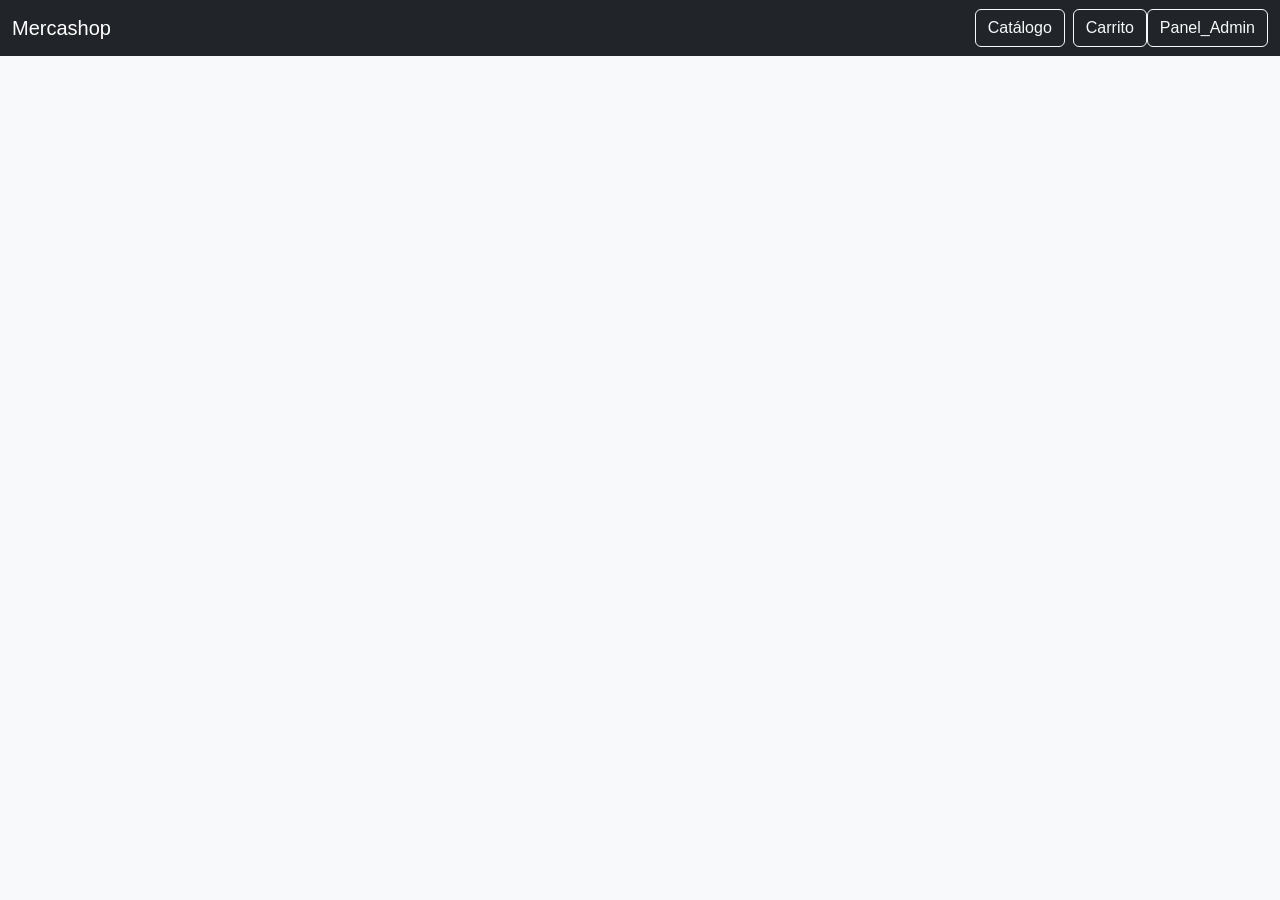
==== web/frontend/index.html @ 200854cc "listo todo panel admin :D" ====
<!DOCTYPE html>
<html lang="es">
<head>
  <meta charset="UTF-8">
  <title>Mercashop - Catálogo</title>
  <link href="https://cdn.jsdelivr.net/npm/bootstrap@5.3.2/dist/css/bootstrap.min.css" rel="stylesheet">
  <link rel="stylesheet" href="css/style.css">
</head>
<body>
  <header class="barra-superior">
    <nav class="navbar navbar-expand-lg navbar-dark bg-dark">
      <div class="container-fluid">
        <a class="navbar-brand" href="#">Mercashop</a>
        <div class="d-flex">
          <button class="btn btn-outline-light me-2" onclick="mostrarCatalogo()">Catálogo</button>
          <button class="btn btn-outline-light" onclick="mostrarCarrito()">Carrito</button>
          <button class="btn btn-outline-light" onclick="window.location.href='admin/login.html'">Panel_Admin</button>
        </div>
      </div>
    </nav>
  </header>
  

  <div class="container mt-4">
    <div id="contenido" class="row">
      <!-- Aquí se cargará catálogo o carrito -->
    </div>
  </div>

  <script src="js/app.js"></script>
  <script src="https://cdn.jsdelivr.net/npm/bootstrap@5.3.2/dist/js/bootstrap.bundle.min.js"></script>
</body>
</html>
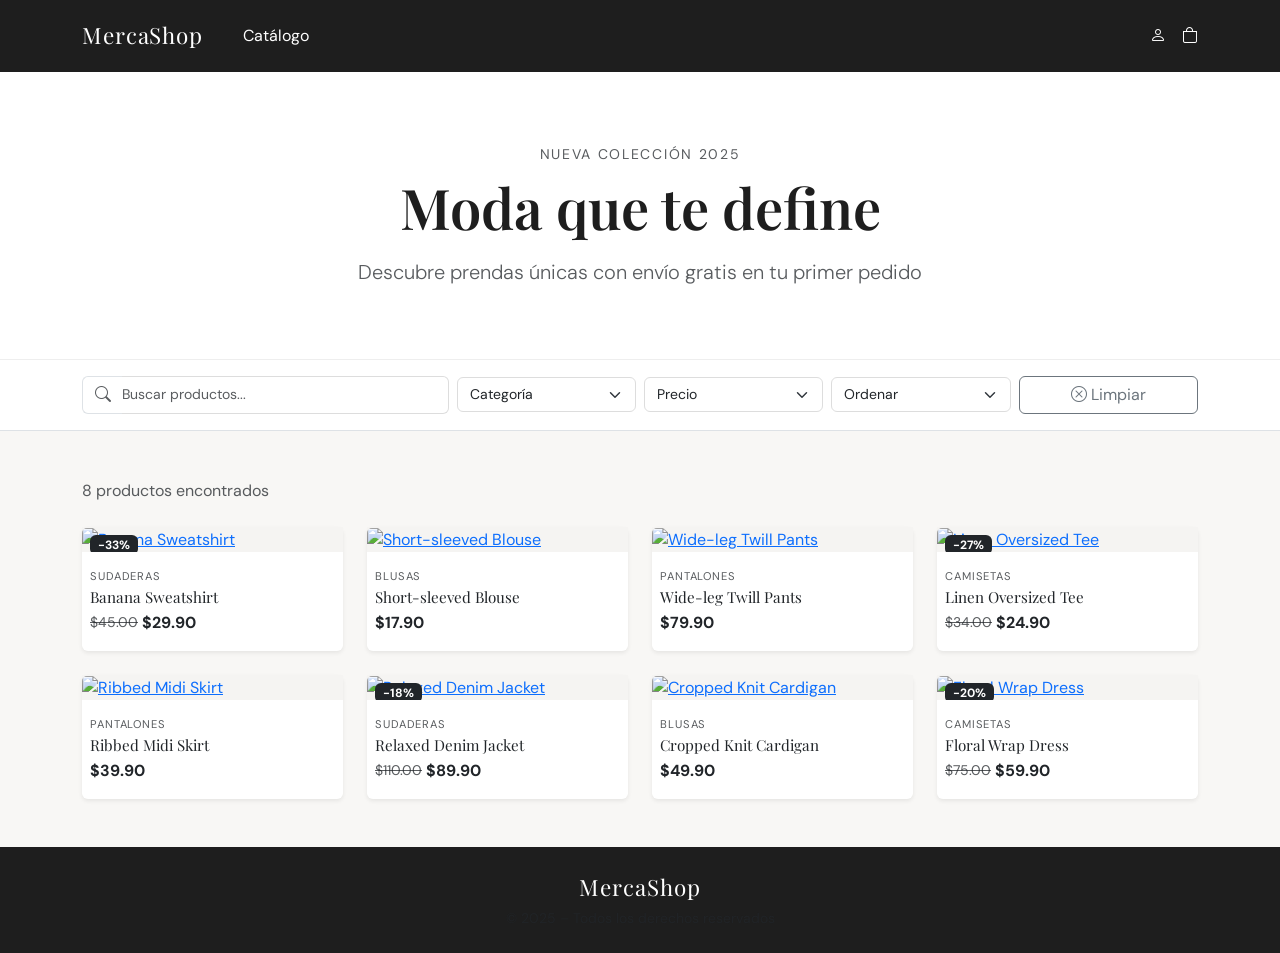
==== commit 85263ff8: "Merge pull Jesus0805 crear frontend del cliente web" ====
--- a/web/frontend/index.html
+++ b/web/frontend/index.html
@@ -1,33 +1,130 @@
 <!DOCTYPE html>
 <html lang="es">
 <head>
-  <meta charset="UTF-8">
-  <title>Mercashop - Catálogo</title>
-  <link href="https://cdn.jsdelivr.net/npm/bootstrap@5.3.2/dist/css/bootstrap.min.css" rel="stylesheet">
-  <link rel="stylesheet" href="css/style.css">
+  <meta charset="UTF-8" />
+  <meta name="viewport" content="width=device-width, initial-scale=1.0"/>
+  <title>MercaShop – Catálogo</title>
+  <link rel="preconnect" href="https://fonts.googleapis.com"/>
+  <link href="https://fonts.googleapis.com/css2?family=Playfair+Display:wght@400;600;700&family=DM+Sans:wght@300;400;500&display=swap" rel="stylesheet"/>
+  <link href="https://cdn.jsdelivr.net/npm/bootstrap@5.3.3/dist/css/bootstrap.min.css" rel="stylesheet"/>
+  <link href="https://cdn.jsdelivr.net/npm/bootstrap-icons@1.11.3/font/bootstrap-icons.min.css" rel="stylesheet"/>
+  <link href="css/style.css" rel="stylesheet"/>
 </head>
 <body>
-  <header class="barra-superior">
-    <nav class="navbar navbar-expand-lg navbar-dark bg-dark">
-      <div class="container-fluid">
-        <a class="navbar-brand" href="#">Mercashop</a>
-        <div class="d-flex">
-          <button class="btn btn-outline-light me-2" onclick="mostrarCatalogo()">Catálogo</button>
-          <button class="btn btn-outline-light" onclick="mostrarCarrito()">Carrito</button>
-          <button class="btn btn-outline-light" onclick="window.location.href='admin/login.html'">Panel_Admin</button>
+
+<!-- NAVBAR -->
+<nav class="navbar navbar-expand-lg ms-navbar sticky-top">
+  <div class="container">
+    <a class="navbar-brand ms-brand" href="index.html">MercaShop</a>
+    <button class="navbar-toggler border-0" type="button" data-bs-toggle="collapse" data-bs-target="#navMain">
+      <i class="bi bi-list text-white fs-4"></i>
+    </button>
+    <div class="collapse navbar-collapse" id="navMain">
+      <ul class="navbar-nav me-auto mb-2 mb-lg-0 ms-3">
+        <li class="nav-item"><a class="nav-link text-white active" href="index.html">Catálogo</a></li>
+      </ul>
+      <div class="d-flex align-items-center gap-3">
+        <a href="login.html" class="nav-link text-white"><i class="bi bi-person"></i></a>
+        <a href="carrito.html" class="nav-link text-white position-relative">
+          <i class="bi bi-bag"></i>
+          <span class="badge bg-warning text-dark position-absolute top-0 start-100 translate-middle rounded-pill" id="cart-count">0</span>
+        </a>
+      </div>
+    </div>
+  </div>
+</nav>
+
+<!-- HERO -->
+<div class="ms-hero py-5 text-center">
+  <div class="container py-4">
+    <p class="text-uppercase letter-wide small mb-2 text-muted">Nueva colección 2025</p>
+    <h1 class="ms-title display-4 mb-3">Moda que te define</h1>
+    <p class="text-muted lead mb-0">Descubre prendas únicas con envío gratis en tu primer pedido</p>
+  </div>
+</div>
+
+<!-- FILTROS -->
+<div class="bg-white border-bottom py-3 sticky-filters">
+  <div class="container">
+    <div class="row g-2 align-items-center">
+      <div class="col-12 col-md-4">
+        <div class="input-group">
+          <span class="input-group-text bg-white border-end-0"><i class="bi bi-search text-muted"></i></span>
+          <input type="text" id="search-input" class="form-control border-start-0 ps-0" placeholder="Buscar productos..."/>
         </div>
       </div>
-    </nav>
-  </header>
-  
-
-  <div class="container mt-4">
-    <div id="contenido" class="row">
-      <!-- Aquí se cargará catálogo o carrito -->
+      <div class="col-6 col-md-2">
+        <select id="filter-categoria" class="form-select">
+          <option value="">Categoría</option>
+          <option value="camisetas">Camisetas</option>
+          <option value="pantalones">Pantalones</option>
+          <option value="blusas">Blusas</option>
+          <option value="sudaderas">Sudaderas</option>
+          <option value="accesorios">Accesorios</option>
+        </select>
+      </div>
+      <div class="col-6 col-md-2">
+        <select id="filter-precio" class="form-select">
+          <option value="">Precio</option>
+          <option value="0-30">$0 – $30</option>
+          <option value="30-60">$30 – $60</option>
+          <option value="60-100">$60 – $100</option>
+          <option value="100+">Más de $100</option>
+        </select>
+      </div>
+      <div class="col-6 col-md-2">
+        <select id="filter-orden" class="form-select">
+          <option value="">Ordenar</option>
+          <option value="precio-asc">Precio ↑</option>
+          <option value="precio-desc">Precio ↓</option>
+          <option value="nombre">Nombre A-Z</option>
+        </select>
+      </div>
+      <div class="col-6 col-md-2">
+        <button class="btn btn-outline-secondary w-100" id="btn-limpiar">
+          <i class="bi bi-x-circle me-1"></i>Limpiar
+        </button>
+      </div>
     </div>
   </div>
+</div>
 
-  <script src="js/app.js"></script>
-  <script src="https://cdn.jsdelivr.net/npm/bootstrap@5.3.2/dist/js/bootstrap.bundle.min.js"></script>
+<!-- CATÁLOGO -->
+<main class="container py-5">
+  <div class="d-flex justify-content-between align-items-center mb-4">
+    <p class="text-muted mb-0"><span id="total-productos">0</span> productos encontrados</p>
+  </div>
+  <div id="loading" class="text-center py-5">
+    <div class="spinner-border text-secondary" role="status"></div>
+    <p class="mt-3 text-muted small">Cargando productos...</p>
+  </div>
+  <div id="productos-grid" class="row row-cols-2 row-cols-md-3 row-cols-lg-4 g-4" style="display:none!important"></div>
+  <div id="empty-state" class="text-center py-5 d-none">
+    <i class="bi bi-search display-1 text-muted"></i>
+    <h5 class="mt-3 text-muted">Sin resultados</h5>
+    <p class="text-muted small">Prueba con otros filtros o términos de búsqueda.</p>
+  </div>
+</main>
+
+<!-- FOOTER -->
+<footer class="ms-footer py-4 mt-auto">
+  <div class="container text-center">
+    <p class="ms-brand mb-1">MercaShop</p>
+    <p class="text-muted small mb-0">© 2025 – Todos los derechos reservados</p>
+  </div>
+</footer>
+
+<!-- TOAST -->
+<div class="position-fixed bottom-0 end-0 p-3" style="z-index:1100">
+  <div id="toast-carrito" class="toast align-items-center text-bg-dark border-0" role="alert">
+    <div class="d-flex">
+      <div class="toast-body" id="toast-msg">Producto agregado al carrito</div>
+      <button type="button" class="btn-close btn-close-white me-2 m-auto" data-bs-dismiss="toast"></button>
+    </div>
+  </div>
+</div>
+
+<script src="https://cdn.jsdelivr.net/npm/bootstrap@5.3.3/dist/js/bootstrap.bundle.min.js"></script>
+<script src="js/catalogo.js"></script>
 </body>
-</html>
+</html>
--- a/web/frontend/css/style.css
+++ b/web/frontend/css/style.css
@@ -0,0 +1,128 @@
+
+:root {
+  --ms-dark:    #1e1e1e;
+  --ms-gray:    #2e2e2e;
+  --ms-light:   #f8f7f5;
+  --ms-muted:   #888;
+  --ms-accent:  #c8a96e;
+  --font-serif: 'Playfair Display', Georgia, serif;
+  --font-sans:  'DM Sans', sans-serif;
+}
+ 
+*, *::before, *::after { box-sizing: border-box; }
+ 
+body {
+  font-family: var(--font-sans);
+  background-color: var(--ms-light);
+  color: var(--ms-dark);
+}
+ 
+/* ——— Tipografía ——— */
+.ms-title      { font-family: var(--font-serif); font-weight: 600; }
+.ms-brand      { font-family: var(--font-serif); font-size: 1.4rem; letter-spacing: .04em; }
+.ms-product-name { font-family: var(--font-serif); font-size: .95rem; font-weight: 400; }
+.letter-wide   { letter-spacing: .12em; }
+.fw-500        { font-weight: 500; }
+ 
+/* ——— Navbar ——— */
+.ms-navbar {
+  background-color: var(--ms-dark) !important;
+  padding: .9rem 0;
+}
+.ms-navbar .ms-brand { color: #fff !important; }
+ 
+/* ——— Hero ——— */
+.ms-hero {
+  background-color: #fff;
+  border-bottom: 1px solid #eee;
+}
+ 
+/* ——— Filtros sticky ——— */
+.sticky-filters {
+  top: 66px;
+  z-index: 900;
+}
+.sticky-filters .form-select,
+.sticky-filters .form-control {
+  border-color: #ddd;
+  font-size: .875rem;
+}
+ 
+/* ——— Tarjeta de producto ——— */
+.ms-card {
+  background: #fff;
+  transition: transform .25s ease, box-shadow .25s ease;
+  animation: fadeUp .4s ease both;
+}
+.ms-card:hover {
+  transform: translateY(-4px);
+  box-shadow: 0 12px 30px rgba(0,0,0,.09) !important;
+}
+ 
+.ms-card-img-wrap { background: #f5f4f2; }
+.ms-card-img {
+  height: 260px;
+  object-fit: cover;
+  transition: transform .4s ease;
+}
+.ms-card:hover .ms-card-img { transform: scale(1.03); }
+ 
+/* Botón "agregar" aparece al hover */
+.ms-btn-agregar {
+  position: absolute;
+  bottom: 0;
+  left: 0;
+  right: 0;
+  opacity: 0;
+  transform: translateY(6px);
+  transition: opacity .25s ease, transform .25s ease;
+  border-radius: 0;
+  font-size: .8rem;
+  letter-spacing: .08em;
+  padding: .6rem;
+}
+.ms-card-img-wrap:hover .ms-btn-agregar {
+  opacity: 1;
+  transform: translateY(0);
+}
+ 
+/* ——— Detalle de producto ——— */
+.ms-detalle-img-wrap {
+  height: 520px;
+  background: #f5f4f2;
+}
+@media (max-width: 767px) {
+  .ms-detalle-img-wrap { height: 320px; }
+}
+ 
+/* ——— Carrito ——— */
+.ms-success-icon { font-size: 4rem; }
+ 
+/* ——— Login ——— */
+.ms-login-body { background-color: #f0eeeb; }
+.ms-tabs .nav-link {
+  color: var(--ms-muted);
+  background: transparent;
+  border-radius: .375rem;
+  font-size: .875rem;
+}
+.ms-tabs .nav-link.active {
+  background-color: var(--ms-dark);
+  color: #fff;
+}
+ 
+/* ——— Footer ——— */
+.ms-footer {
+  background-color: var(--ms-dark);
+  color: #fff;
+}
+.ms-footer .ms-brand { color: #fff; }
+ 
+/* ——— Animaciones ——— */
+@keyframes fadeUp {
+  from { opacity: 0; transform: translateY(16px); }
+  to   { opacity: 1; transform: translateY(0); }
+}
+ 
+/* ——— Utilities ——— */
+.object-fit-cover { object-fit: cover; }
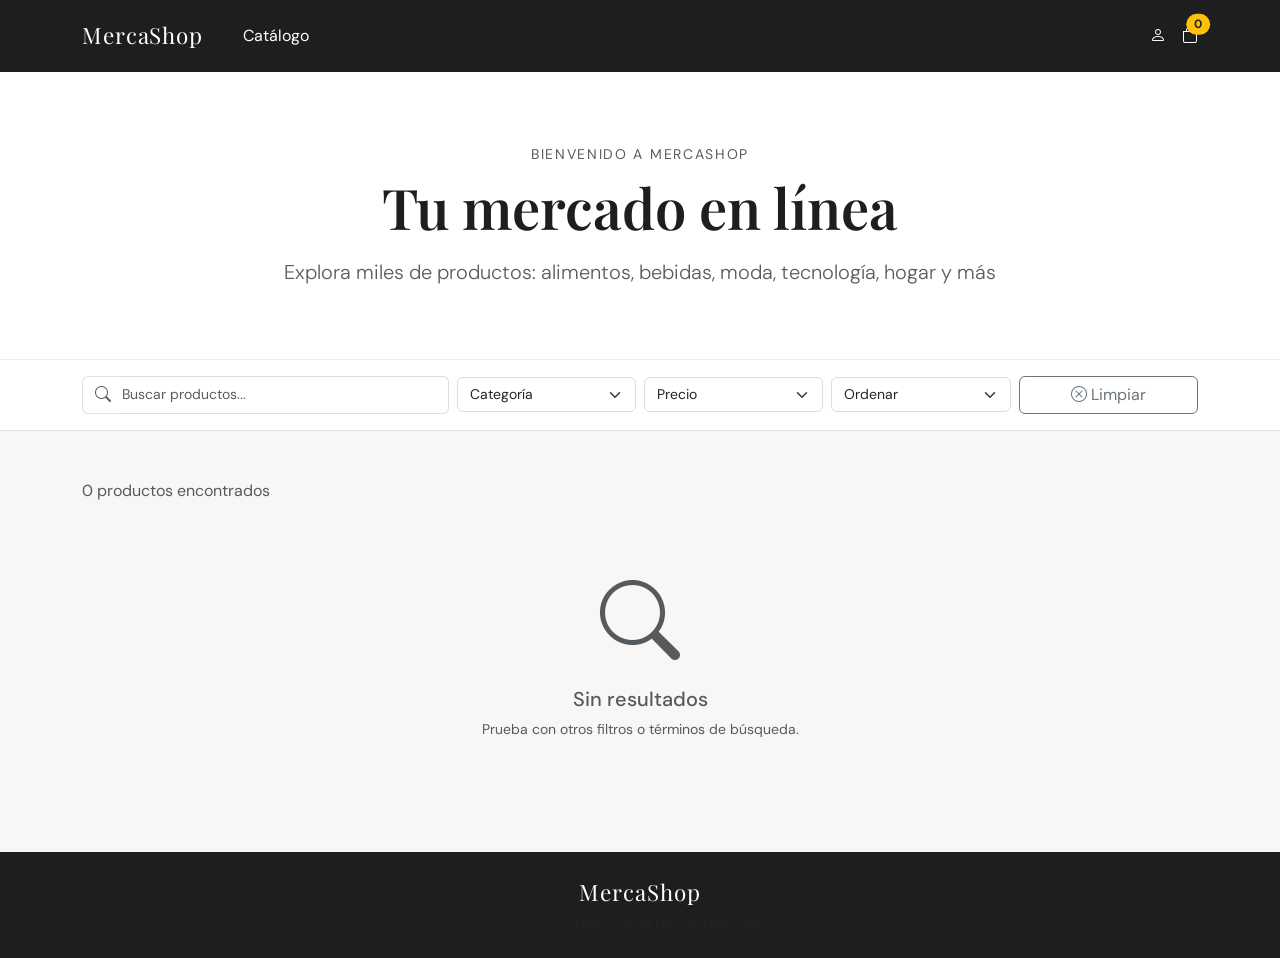
==== commit cb63de4e: "sección catálogo, carrito y detalle" ====
--- a/web/frontend/index.html
+++ b/web/frontend/index.html
@@ -37,9 +37,9 @@
 <!-- HERO -->
 <div class="ms-hero py-5 text-center">
   <div class="container py-4">
-    <p class="text-uppercase letter-wide small mb-2 text-muted">Nueva colección 2025</p>
-    <h1 class="ms-title display-4 mb-3">Moda que te define</h1>
-    <p class="text-muted lead mb-0">Descubre prendas únicas con envío gratis en tu primer pedido</p>
+    <p class="text-uppercase letter-wide small mb-2 text-muted">Bienvenido a MercaShop</p>
+    <h1 class="ms-title display-4 mb-3">Tu mercado en línea</h1>
+    <p class="text-muted lead mb-0">Explora miles de productos: alimentos, bebidas, moda, tecnología, hogar y más</p>
   </div>
 </div>
 
@@ -56,20 +56,20 @@
       <div class="col-6 col-md-2">
         <select id="filter-categoria" class="form-select">
           <option value="">Categoría</option>
-          <option value="camisetas">Camisetas</option>
-          <option value="pantalones">Pantalones</option>
-          <option value="blusas">Blusas</option>
-          <option value="sudaderas">Sudaderas</option>
-          <option value="accesorios">Accesorios</option>
+          <option value="alimentos">Alimentos</option>
+          <option value="bebidas">Bebidas</option>
+          <option value="moda">Moda</option>
+          <option value="tecnologia">Tecnología</option>
+          <option value="hogar">Hogar</option>
         </select>
       </div>
       <div class="col-6 col-md-2">
         <select id="filter-precio" class="form-select">
           <option value="">Precio</option>
-          <option value="0-30">$0 – $30</option>
-          <option value="30-60">$30 – $60</option>
-          <option value="60-100">$60 – $100</option>
-          <option value="100+">Más de $100</option>
+          <option value="0-10000">$1.000 – $10.000</option>
+          <option value="10000-100000">$10.000 – $100.000</option>
+          <option value="100000-1000000">$100.000 – $1.000.000</option>
+          <option value="1000000+">Más de $1.000.000</option>
         </select>
       </div>
       <div class="col-6 col-md-2">
@@ -127,4 +127,4 @@
 <script src="https://cdn.jsdelivr.net/npm/bootstrap@5.3.3/dist/js/bootstrap.bundle.min.js"></script>
 <script src="js/catalogo.js"></script>
 </body>
-</html>+</html>
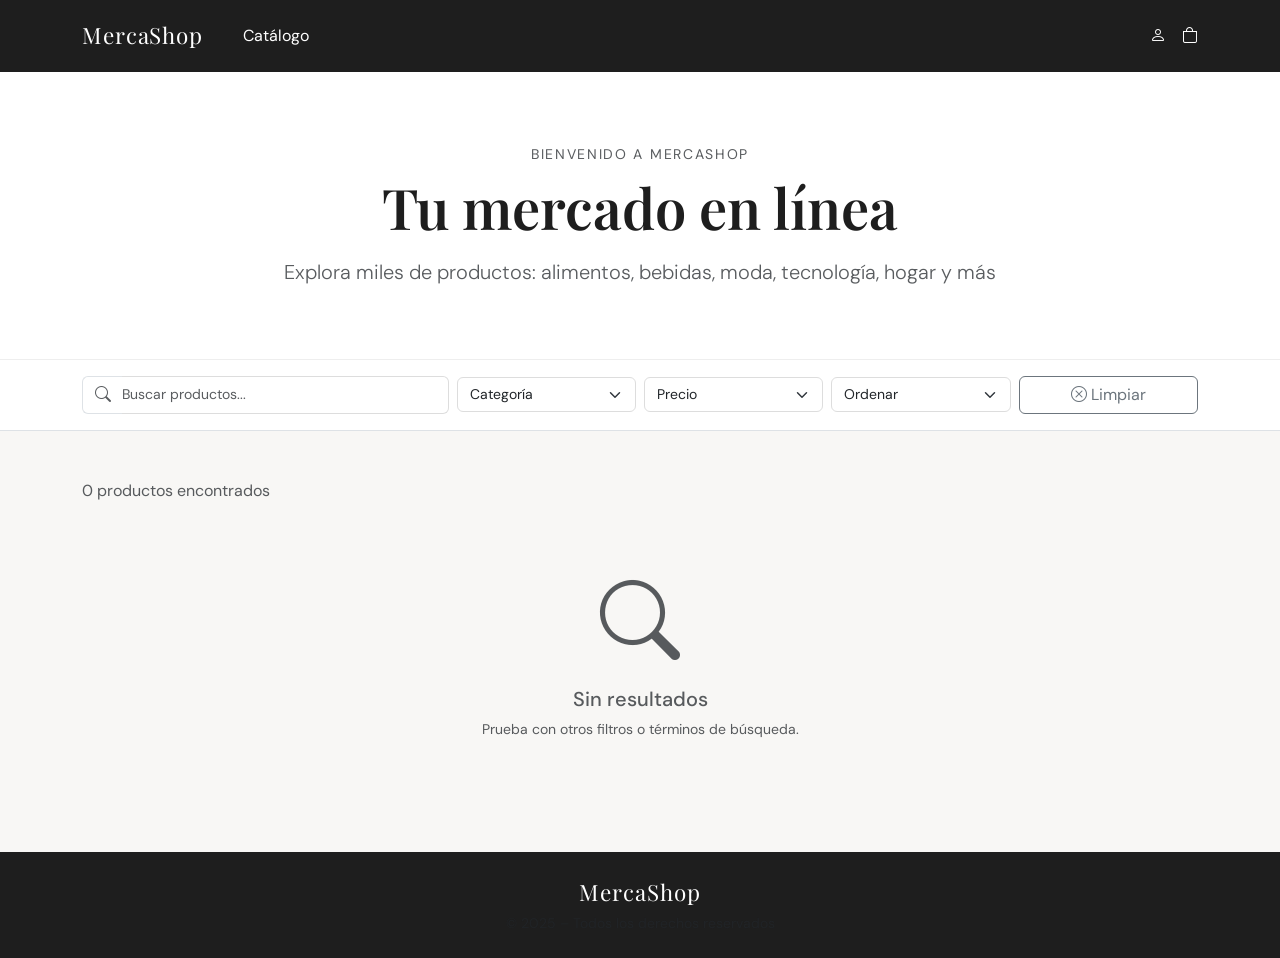
==== commit 4c4317f7: "Se separa la NavBar en partials" ====
--- a/web/frontend/index.html
+++ b/web/frontend/index.html
@@ -13,26 +13,7 @@
 <body>
 
 <!-- NAVBAR -->
-<nav class="navbar navbar-expand-lg ms-navbar sticky-top">
-  <div class="container">
-    <a class="navbar-brand ms-brand" href="index.html">MercaShop</a>
-    <button class="navbar-toggler border-0" type="button" data-bs-toggle="collapse" data-bs-target="#navMain">
-      <i class="bi bi-list text-white fs-4"></i>
-    </button>
-    <div class="collapse navbar-collapse" id="navMain">
-      <ul class="navbar-nav me-auto mb-2 mb-lg-0 ms-3">
-        <li class="nav-item"><a class="nav-link text-white active" href="index.html">Catálogo</a></li>
-      </ul>
-      <div class="d-flex align-items-center gap-3">
-        <a href="login.html" class="nav-link text-white"><i class="bi bi-person"></i></a>
-        <a href="carrito.html" class="nav-link text-white position-relative">
-          <i class="bi bi-bag"></i>
-          <span class="badge bg-warning text-dark position-absolute top-0 start-100 translate-middle rounded-pill" id="cart-count">0</span>
-        </a>
-      </div>
-    </div>
-  </div>
-</nav>
+<div id="navbar"></div>
 
 <!-- HERO -->
 <div class="ms-hero py-5 text-center">
@@ -126,5 +107,6 @@
 
 <script src="https://cdn.jsdelivr.net/npm/bootstrap@5.3.3/dist/js/bootstrap.bundle.min.js"></script>
 <script src="js/catalogo.js"></script>
+<script src="js/navbar.js"></script>
 </body>
 </html>
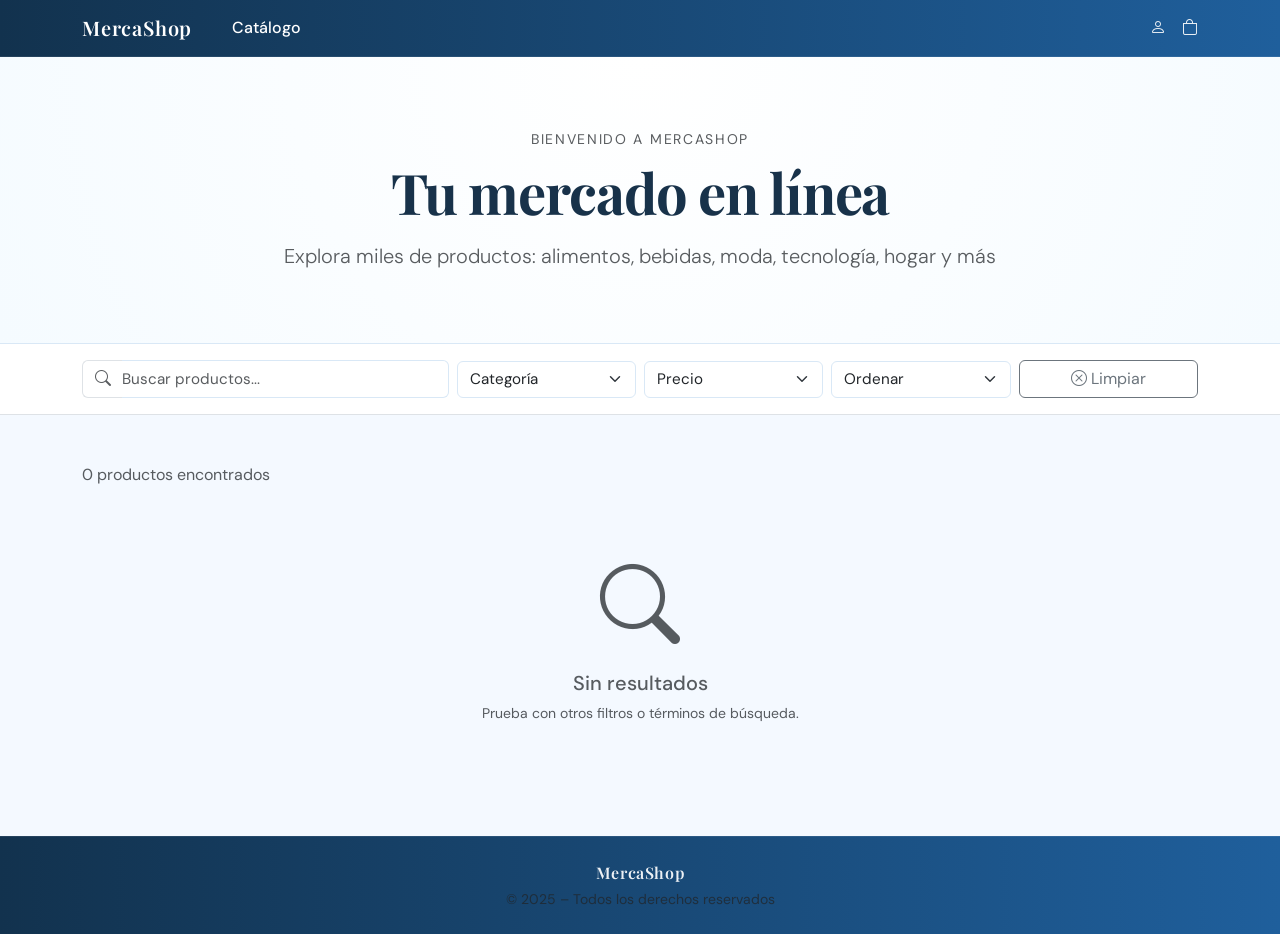
==== commit 399d0bdc: "todo diseño y demás arreglos mínimos" ====
--- a/web/frontend/index.html
+++ b/web/frontend/index.html
@@ -9,13 +9,31 @@
   <link href="https://cdn.jsdelivr.net/npm/bootstrap@5.3.3/dist/css/bootstrap.min.css" rel="stylesheet"/>
   <link href="https://cdn.jsdelivr.net/npm/bootstrap-icons@1.11.3/font/bootstrap-icons.min.css" rel="stylesheet"/>
   <link href="css/style.css" rel="stylesheet"/>
+  <link href="css/responsive.css" rel="stylesheet"/>
 </head>
 <body>
 
-<!-- NAVBAR -->
-<div id="navbar"></div>
+<nav class="navbar navbar-expand-lg ms-navbar sticky-top">
+  <div class="container">
+    <a class="navbar-brand ms-brand" href="index.html">MercaShop</a>
+    <button class="navbar-toggler border-0 ms-toggler" type="button" data-bs-toggle="collapse" data-bs-target="#navMain">
+      <i class="bi bi-list text-white fs-4"></i>
+    </button>
+    <div class="collapse navbar-collapse" id="navMain">
+      <ul class="navbar-nav me-auto mb-2 mb-lg-0 ms-3">
+        <li class="nav-item"><a class="nav-link text-white active" href="index.html">Catálogo</a></li>
+      </ul>
+      <div class="d-flex align-items-center gap-3">
+        <a href="login.html" class="nav-link text-white"><i class="bi bi-person"></i></a>
+        <a href="carrito.html" class="nav-link text-white position-relative">
+          <i class="bi bi-bag"></i>
+          <span class="badge bg-warning text-dark position-absolute top-0 start-100 translate-middle rounded-pill" id="cart-count">0</span>
+        </a>
+      </div>
+    </div>
+  </div>
+</nav>
 
-<!-- HERO -->
 <div class="ms-hero py-5 text-center">
   <div class="container py-4">
     <p class="text-uppercase letter-wide small mb-2 text-muted">Bienvenido a MercaShop</p>
@@ -24,7 +42,6 @@
   </div>
 </div>
 
-<!-- FILTROS -->
 <div class="bg-white border-bottom py-3 sticky-filters">
   <div class="container">
     <div class="row g-2 align-items-center">
@@ -70,7 +87,6 @@
   </div>
 </div>
 
-<!-- CATÁLOGO -->
 <main class="container py-5">
   <div class="d-flex justify-content-between align-items-center mb-4">
     <p class="text-muted mb-0"><span id="total-productos">0</span> productos encontrados</p>
@@ -87,7 +103,6 @@
   </div>
 </main>
 
-<!-- FOOTER -->
 <footer class="ms-footer py-4 mt-auto">
   <div class="container text-center">
     <p class="ms-brand mb-1">MercaShop</p>
@@ -95,7 +110,6 @@
   </div>
 </footer>
 
-<!-- TOAST -->
 <div class="position-fixed bottom-0 end-0 p-3" style="z-index:1100">
   <div id="toast-carrito" class="toast align-items-center text-bg-dark border-0" role="alert">
     <div class="d-flex">
@@ -107,6 +121,5 @@
 
 <script src="https://cdn.jsdelivr.net/npm/bootstrap@5.3.3/dist/js/bootstrap.bundle.min.js"></script>
 <script src="js/catalogo.js"></script>
-<script src="js/navbar.js"></script>
 </body>
-</html>
+</html>
--- a/web/frontend/css/style.css
+++ b/web/frontend/css/style.css
@@ -1,128 +1,232 @@
-
 :root {
-  --ms-dark:    #1e1e1e;
-  --ms-gray:    #2e2e2e;
-  --ms-light:   #f8f7f5;
-  --ms-muted:   #888;
-  --ms-accent:  #c8a96e;
+  --ms-blue-950: #12324e;
+  --ms-blue-900: #1f5f9c;
+  --ms-blue-700: #4b93d1;
+  --ms-blue-500: #72b7ea;
+  --ms-blue-100: #eaf4ff;
+  --ms-surface: #ffffff;
+  --ms-bg: #f4f9ff;
+  --ms-text: #18324a;
+  --ms-muted: #6b7c8f;
+  --ms-border: #d9e8f6;
+  --ms-shadow: 0 12px 30px rgba(18, 50, 78, .08);
   --font-serif: 'Playfair Display', Georgia, serif;
-  --font-sans:  'DM Sans', sans-serif;
-}
- 
-*, *::before, *::after { box-sizing: border-box; }
- 
+  --font-sans: 'DM Sans', sans-serif;
+}
+
+* { box-sizing: border-box; }
+html { scroll-behavior: smooth; }
+
 body {
   font-family: var(--font-sans);
-  background-color: var(--ms-light);
-  color: var(--ms-dark);
-}
- 
-/* ——— Tipografía ——— */
-.ms-title      { font-family: var(--font-serif); font-weight: 600; }
-.ms-brand      { font-family: var(--font-serif); font-size: 1.4rem; letter-spacing: .04em; }
-.ms-product-name { font-family: var(--font-serif); font-size: .95rem; font-weight: 400; }
-.letter-wide   { letter-spacing: .12em; }
-.fw-500        { font-weight: 500; }
- 
-/* ——— Navbar ——— */
+  background: var(--ms-bg);
+  color: var(--ms-text);
+  min-height: 100vh;
+}
+
+a { color: var(--ms-blue-900); text-decoration: none; }
+a:hover { color: var(--ms-blue-700); }
+
+.ms-page-main { min-height: calc(100vh - 140px); }
+.ms-title, .ms-brand { font-family: var(--font-serif); }
+.ms-title { font-weight: 700; letter-spacing: -.02em; }
+.ms-brand { font-weight: 600; letter-spacing: .04em; }
+
+.ms-brand-mark {
+  width: 2rem;
+  height: 2rem;
+  display: inline-flex;
+  align-items: center;
+  justify-content: center;
+  border-radius: 999px;
+  background: rgba(255,255,255,.14);
+  color: #fff;
+}
+
 .ms-navbar {
-  background-color: var(--ms-dark) !important;
-  padding: .9rem 0;
-}
-.ms-navbar .ms-brand { color: #fff !important; }
- 
-/* ——— Hero ——— */
+  background: linear-gradient(90deg, var(--ms-blue-950), var(--ms-blue-900)) !important;
+  border-bottom: 1px solid rgba(255,255,255,.08);
+}
+
+.ms-navbar .ms-brand,
+.ms-navbar .nav-link {
+  color: #fff !important;
+}
+
+.ms-navbar .nav-link {
+  font-weight: 500;
+  opacity: .9;
+}
+
+.ms-navbar .nav-link:hover,
+.ms-navbar .nav-link.active {
+  opacity: 1;
+  color: #fff !important;
+}
+
+.ms-toggler:focus {
+  box-shadow: 0 0 0 .2rem rgba(114, 183, 234, .35);
+}
+
+.ms-nav-links .nav-link {
+  padding: .6rem .9rem;
+  border-radius: .75rem;
+  transition: background .2s ease, color .2s ease;
+}
+
+.ms-nav-links .nav-link:hover {
+  background: rgba(255,255,255,.08);
+}
+
 .ms-hero {
-  background-color: #fff;
-  border-bottom: 1px solid #eee;
-}
- 
-/* ——— Filtros sticky ——— */
+  background: radial-gradient(circle at top, #ffffff 0%, #f5fbff 100%);
+  border-bottom: 1px solid var(--ms-border);
+}
+
+.ms-hero .lead { color: var(--ms-muted); }
+
 .sticky-filters {
   top: 66px;
   z-index: 900;
-}
+  background: rgba(244,249,255,.92);
+  backdrop-filter: blur(8px);
+  border-bottom: 1px solid var(--ms-border);
+}
+
 .sticky-filters .form-select,
 .sticky-filters .form-control {
-  border-color: #ddd;
-  font-size: .875rem;
-}
- 
-/* ——— Tarjeta de producto ——— */
+  border-color: var(--ms-border);
+  font-size: .95rem;
+  box-shadow: none;
+}
+
+.sticky-filters .form-select:focus,
+.sticky-filters .form-control:focus {
+  border-color: var(--ms-blue-500);
+  box-shadow: 0 0 0 .2rem rgba(114, 183, 234, .2);
+}
+
 .ms-card {
-  background: #fff;
-  transition: transform .25s ease, box-shadow .25s ease;
+  background: var(--ms-surface);
+  border: 1px solid var(--ms-border);
+  border-radius: 1rem;
+  overflow: hidden;
+  transition: transform .25s ease, box-shadow .25s ease, border-color .25s ease;
   animation: fadeUp .4s ease both;
 }
+
 .ms-card:hover {
   transform: translateY(-4px);
-  box-shadow: 0 12px 30px rgba(0,0,0,.09) !important;
-}
- 
-.ms-card-img-wrap { background: #f5f4f2; }
+  box-shadow: var(--ms-shadow);
+  border-color: rgba(75, 147, 209, .35);
+}
+
+.ms-card-img-wrap {
+  background: var(--ms-blue-100);
+  position: relative;
+}
+
 .ms-card-img {
   height: 260px;
+  width: 100%;
   object-fit: cover;
-  transition: transform .4s ease;
-}
-.ms-card:hover .ms-card-img { transform: scale(1.03); }
- 
-/* Botón "agregar" aparece al hover */
+  transition: transform .35s ease;
+}
+
+.ms-card:hover .ms-card-img {
+  transform: scale(1.03);
+}
+
 .ms-btn-agregar {
   position: absolute;
-  bottom: 0;
   left: 0;
   right: 0;
+  bottom: 0;
   opacity: 0;
-  transform: translateY(6px);
-  transition: opacity .25s ease, transform .25s ease;
+  transform: translateY(8px);
+  transition: opacity .2s ease, transform .2s ease;
   border-radius: 0;
   font-size: .8rem;
   letter-spacing: .08em;
-  padding: .6rem;
-}
+  padding: .75rem;
+}
+
 .ms-card-img-wrap:hover .ms-btn-agregar {
   opacity: 1;
   transform: translateY(0);
 }
- 
-/* ——— Detalle de producto ——— */
+
+.ms-product-name {
+  font-family: var(--font-serif);
+  font-weight: 600;
+  color: var(--ms-text);
+}
+
+.ms-price {
+  color: var(--ms-blue-900);
+  font-weight: 700;
+}
+
+.ms-muted { color: var(--ms-muted); }
+
 .ms-detalle-img-wrap {
   height: 520px;
-  background: #f5f4f2;
-}
+  background: var(--ms-blue-100);
+  border: 1px solid var(--ms-border);
+}
+
 @media (max-width: 767px) {
   .ms-detalle-img-wrap { height: 320px; }
 }
- 
-/* ——— Carrito ——— */
-.ms-success-icon { font-size: 4rem; }
- 
-/* ——— Login ——— */
-.ms-login-body { background-color: #f0eeeb; }
+
+.ms-footer {
+  background: linear-gradient(90deg, var(--ms-blue-950), var(--ms-blue-900));
+  color: #fff;
+  border-top: 1px solid rgba(255,255,255,.08);
+}
+
+.ms-footer .ms-brand,
+.ms-footer-copy {
+  color: #fff;
+  opacity: .92;
+}
+
+.ms-login-body {
+  background: linear-gradient(180deg, #eff7ff 0%, #f8fbff 100%);
+}
+
 .ms-tabs .nav-link {
   color: var(--ms-muted);
-  background: transparent;
-  border-radius: .375rem;
+  background: #fff;
+  border: 1px solid var(--ms-border);
+  border-radius: .75rem;
   font-size: .875rem;
-}
+  padding: .65rem .9rem;
+}
+
 .ms-tabs .nav-link.active {
-  background-color: var(--ms-dark);
-  color: #fff;
-}
- 
-/* ——— Footer ——— */
-.ms-footer {
-  background-color: var(--ms-dark);
-  color: #fff;
-}
-.ms-footer .ms-brand { color: #fff; }
- 
-/* ——— Animaciones ——— */
+  background: linear-gradient(90deg, var(--ms-blue-950), var(--ms-blue-900));
+  color: #fff;
+  border-color: transparent;
+}
+
+.ms-section-title {
+  font-family: var(--font-serif);
+  font-weight: 700;
+}
+
+.ms-soft-card {
+  background: rgba(255,255,255,.85);
+  border: 1px solid var(--ms-border);
+  border-radius: 1rem;
+  box-shadow: 0 10px 24px rgba(18, 50, 78, .05);
+}
+
+.object-fit-cover { object-fit: cover; }
+.letter-wide { letter-spacing: .12em; }
+.fw-500 { font-weight: 500; }
+
 @keyframes fadeUp {
   from { opacity: 0; transform: translateY(16px); }
-  to   { opacity: 1; transform: translateY(0); }
-}
- 
-/* ——— Utilities ——— */
-.object-fit-cover { object-fit: cover; }+  to { opacity: 1; transform: translateY(0); }
+}
--- a/web/frontend/css/responsive.css
+++ b/web/frontend/css/responsive.css
@@ -0,0 +1,61 @@
+@media (max-width: 1199.98px) {
+  .ms-card-img { height: 230px; }
+}
+
+@media (max-width: 991.98px) {
+  .ms-page-main { min-height: auto; }
+  .sticky-filters { top: 60px; }
+
+  .ms-navbar .navbar-collapse {
+    background: linear-gradient(180deg, rgba(18,50,78,.98), rgba(31,95,156,.98));
+    margin-top: .75rem;
+    padding: 1rem;
+    border-radius: 1rem;
+  }
+
+  .ms-nav-actions { margin-top: .75rem; }
+  .ms-card-img { height: 220px; }
+  .ms-detalle-img-wrap { height: 420px; }
+
+  .admin-sidebar {
+    border-right: 0;
+    border-bottom: 1px solid var(--ad-border);
+  }
+}
+
+@media (max-width: 767.98px) {
+  .ms-title { font-size: calc(1.3rem + 1.5vw); }
+  .ms-card-img { height: 200px; }
+  .ms-btn-agregar {
+    opacity: 1;
+    transform: translateY(0);
+    position: static;
+  }
+  .sticky-filters { top: 56px; }
+  .ms-detalle-img-wrap { height: 320px; }
+
+  .input-group .btn,
+  .input-group .form-control,
+  .input-group .form-select {
+    font-size: .95rem;
+  }
+}
+
+@media (max-width: 575.98px) {
+  .container {
+    padding-left: 1rem;
+    padding-right: 1rem;
+  }
+
+  .ms-card-img { height: 180px; }
+  .ms-navbar .container { gap: .5rem; }
+  .ms-footer { text-align: center; }
+  .admin-title { font-size: 1.5rem; }
+  .admin-panel { padding: .85rem; }
+  .table-responsive { border-radius: 1rem; }
+}
+
+@media (min-width: 1400px) {
+  .container { max-width: 1280px; }
+  .ms-card-img { height: 280px; }
+}
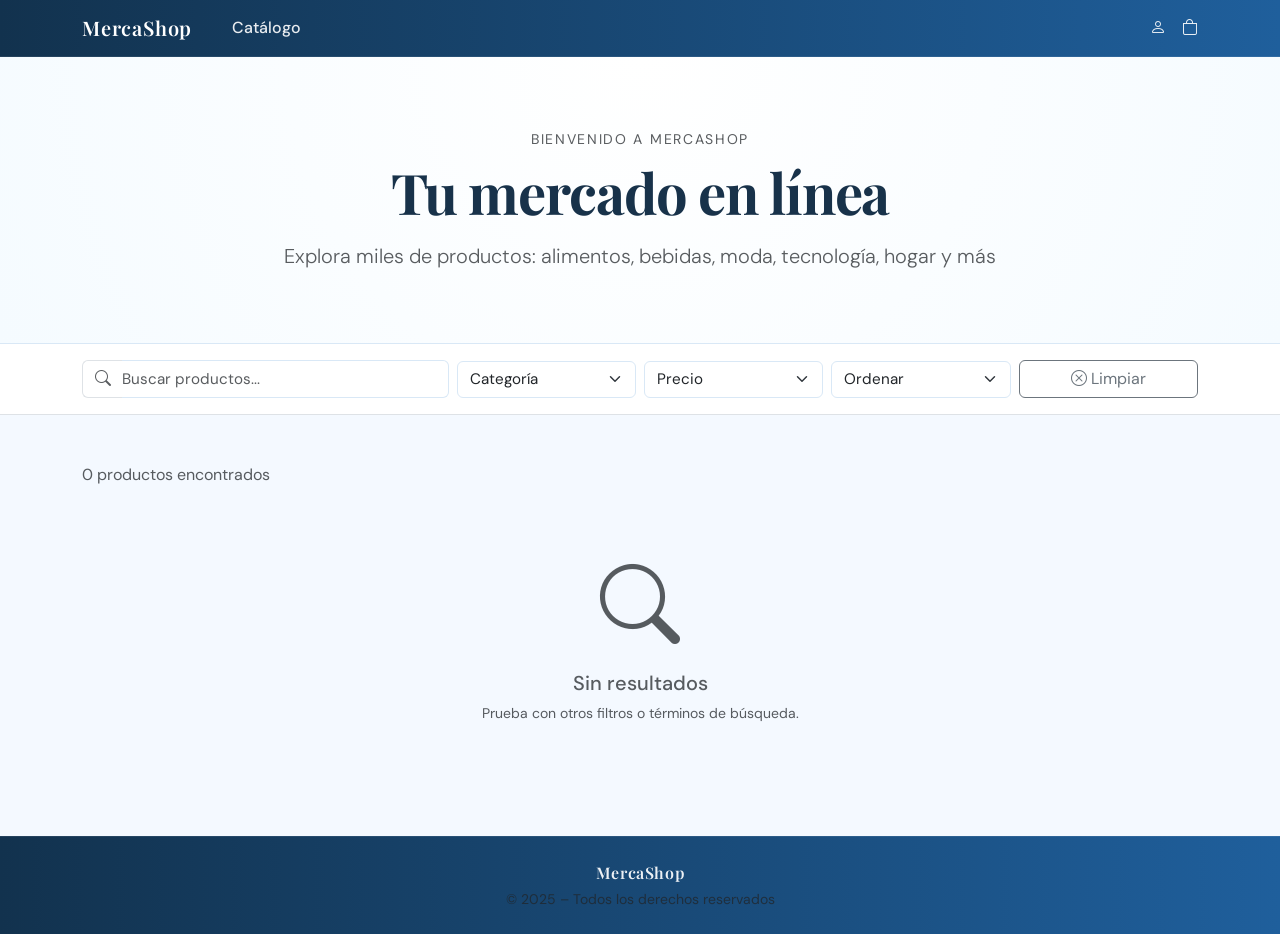
==== commit e6d96d50: "corregido el merge" ====
--- a/web/frontend/index.html
+++ b/web/frontend/index.html
@@ -13,27 +13,10 @@
 </head>
 <body>
 
-<nav class="navbar navbar-expand-lg ms-navbar sticky-top">
-  <div class="container">
-    <a class="navbar-brand ms-brand" href="index.html">MercaShop</a>
-    <button class="navbar-toggler border-0 ms-toggler" type="button" data-bs-toggle="collapse" data-bs-target="#navMain">
-      <i class="bi bi-list text-white fs-4"></i>
-    </button>
-    <div class="collapse navbar-collapse" id="navMain">
-      <ul class="navbar-nav me-auto mb-2 mb-lg-0 ms-3">
-        <li class="nav-item"><a class="nav-link text-white active" href="index.html">Catálogo</a></li>
-      </ul>
-      <div class="d-flex align-items-center gap-3">
-        <a href="login.html" class="nav-link text-white"><i class="bi bi-person"></i></a>
-        <a href="carrito.html" class="nav-link text-white position-relative">
-          <i class="bi bi-bag"></i>
-          <span class="badge bg-warning text-dark position-absolute top-0 start-100 translate-middle rounded-pill" id="cart-count">0</span>
-        </a>
-      </div>
-    </div>
-  </div>
-</nav>
+<!-- NAVBAR -->
+<div id="navbar"></div>
 
+<!-- HERO -->
 <div class="ms-hero py-5 text-center">
   <div class="container py-4">
     <p class="text-uppercase letter-wide small mb-2 text-muted">Bienvenido a MercaShop</p>
@@ -42,6 +25,7 @@
   </div>
 </div>
 
+<!-- FILTROS -->
 <div class="bg-white border-bottom py-3 sticky-filters">
   <div class="container">
     <div class="row g-2 align-items-center">
@@ -87,6 +71,7 @@
   </div>
 </div>
 
+<!-- CATÁLOGO -->
 <main class="container py-5">
   <div class="d-flex justify-content-between align-items-center mb-4">
     <p class="text-muted mb-0"><span id="total-productos">0</span> productos encontrados</p>
@@ -103,6 +88,7 @@
   </div>
 </main>
 
+<!-- FOOTER -->
 <footer class="ms-footer py-4 mt-auto">
   <div class="container text-center">
     <p class="ms-brand mb-1">MercaShop</p>
@@ -110,6 +96,7 @@
   </div>
 </footer>
 
+<!-- TOAST -->
 <div class="position-fixed bottom-0 end-0 p-3" style="z-index:1100">
   <div id="toast-carrito" class="toast align-items-center text-bg-dark border-0" role="alert">
     <div class="d-flex">
@@ -121,5 +108,6 @@
 
 <script src="https://cdn.jsdelivr.net/npm/bootstrap@5.3.3/dist/js/bootstrap.bundle.min.js"></script>
 <script src="js/catalogo.js"></script>
+<script src="js/navbar.js"></script>
 </body>
-</html>+</html>
